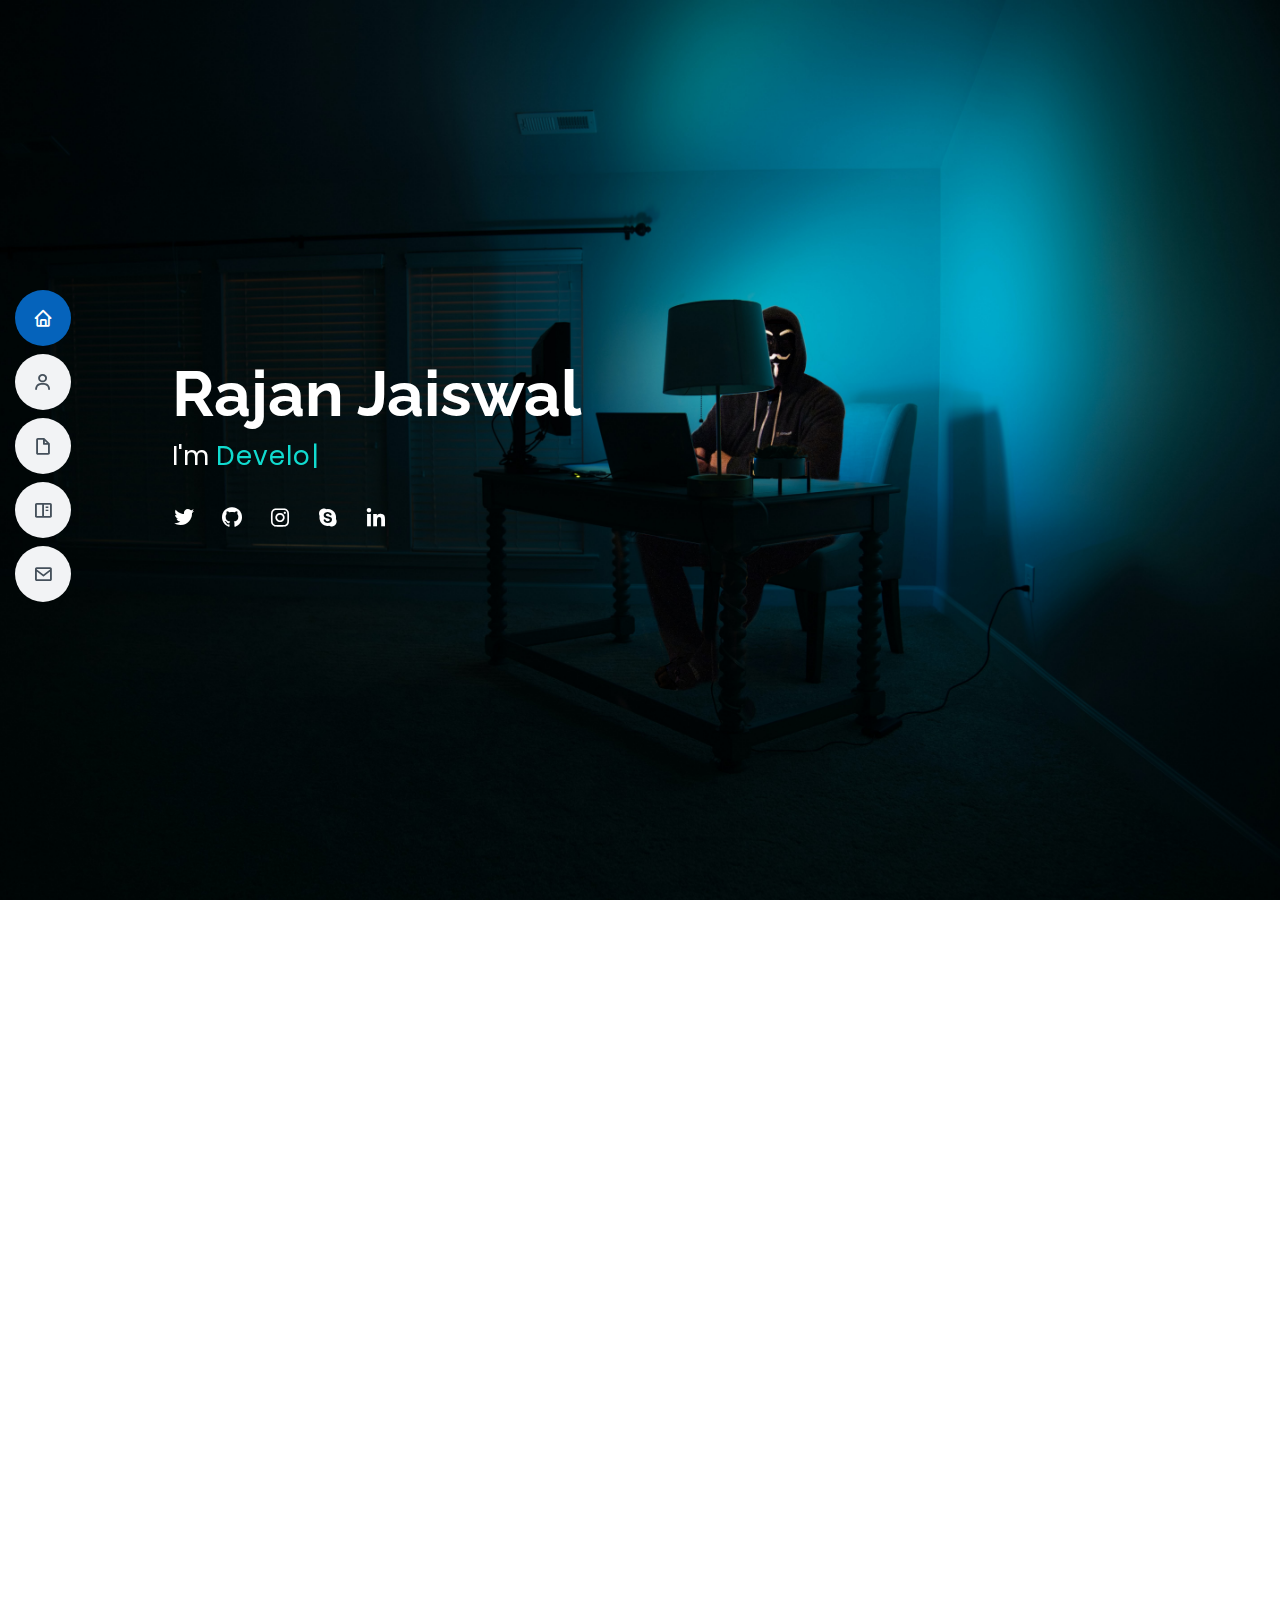
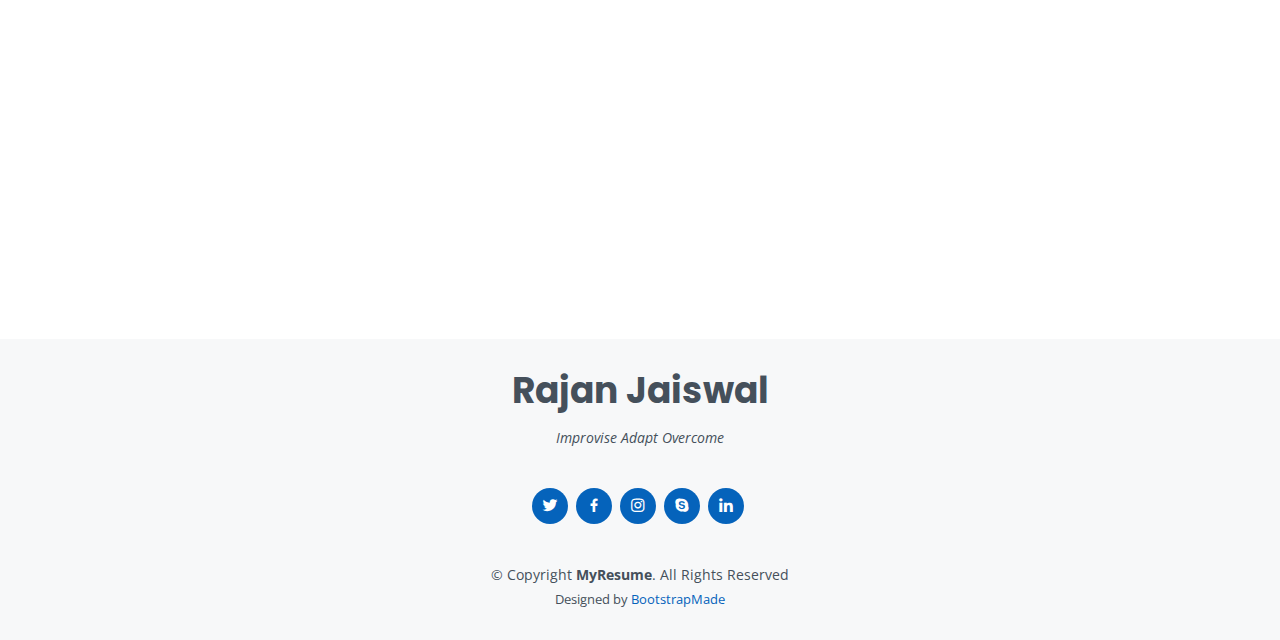
==== index.html @ 26a0a407 "first commit" ====
<!DOCTYPE html>
<html lang="en">

<head>
  <meta charset="utf-8">
  <meta content="width=device-width, initial-scale=1.0" name="viewport">

  <title>Rajan Jaiswal</title>
  <meta content="personal cv" name="description">
  <meta content="resume" name="keywords">

  <!-- Favicons -->
  <link href="assets/img/favicon.png" rel="icon">
  <link href="assets/img/apple-touch-icon.png" rel="apple-touch-icon">

  <!-- Google Fonts -->
  <link
    href="https://fonts.googleapis.com/css?family=Open+Sans:300,300i,400,400i,600,600i,700,700i|Raleway:300,300i,400,400i,500,500i,600,600i,700,700i|Poppins:300,300i,400,400i,500,500i,600,600i,700,700i"
    rel="stylesheet">

  <!-- Vendor CSS Files -->
  <link href="assets/vendor/aos/aos.css" rel="stylesheet">
  <link href="assets/vendor/bootstrap/css/bootstrap.min.css" rel="stylesheet">
  <link href="assets/vendor/bootstrap-icons/bootstrap-icons.css" rel="stylesheet">
  <link href="assets/vendor/boxicons/css/boxicons.min.css" rel="stylesheet">
  <link href="assets/vendor/glightbox/css/glightbox.min.css" rel="stylesheet">
  <link href="assets/vendor/swiper/swiper-bundle.min.css" rel="stylesheet">

  <!-- Template Main CSS File -->
  <link href="assets/css/style.css" rel="stylesheet">

  <!-- =======================================================
  * Template Name: MyResume - v4.0.0
  * Template URL: https://bootstrapmade.com/free-html-bootstrap-template-my-resume/
  * Author: BootstrapMade.com
  * License: https://bootstrapmade.com/license/
  ======================================================== -->
</head>

<body>

  <!-- ======= Mobile nav toggle button ======= -->
  <!-- <button type="button" class="mobile-nav-toggle d-xl-none"><i class="bi bi-list mobile-nav-toggle"></i></button> -->
  <i class="bi bi-list mobile-nav-toggle d-xl-none " style="color: aliceblue;"></i>
  <!-- ======= Header ======= -->
  <header id="header" class="d-flex flex-column justify-content-center">

    <nav id="navbar" class="navbar navbar-light nav-menu">
      <ul>
        <li><a href="#hero" class="nav-link scrollto active"><i class="bx bx-home"></i> <span>Home</span></a></li>
        <li><a href="#about" class="nav-link scrollto"><i class="bx bx-user"></i> <span>About</span></a></li>
        <li><a href="#resume" class="nav-link scrollto"><i class="bx bx-file-blank"></i> <span>Resume</span></a></li>
        <li><a href="#projects" class="nav-link scrollto"><i class="bx bx-book-content"></i> <span>Projects</span></a>
        </li>
        <!-- <li><a href="#services" class="nav-link scrollto"><i class="bx bx-server"></i> <span>Services</span></a></li> -->
        <li><a href="#contact" class="nav-link scrollto"><i class="bx bx-envelope"></i> <span>Contact</span></a></li>
      </ul>
    </nav><!-- .nav-menu -->

  </header><!-- End Header -->

  <!-- ======= Hero Section ======= -->
  <section id="hero" class="d-flex flex-column justify-content-center">
    <div class="container" data-aos="zoom-in" data-aos-delay="100">
      <h1>Rajan Jaiswal</h1>
      <p>I'm <span class="typed" data-typed-items="Developer, Freelancer, Content Creator, UI/UX Designer"></span></p>
      <div class="social-links">
        <a href="https://twitter.com/rjsince2000" class="twitter"><i class="bx bxl-twitter"></i></a>
        <a href="#" class="github"><i class="bx bxl-github"></i></a>
        <a href="https://www.instagram.com/likeadiamondintheskyi" class="instagram"><i class="bx bxl-instagram"></i></a>
        <a href="#" class="google-plus"><i class="bx bxl-skype"></i></a>
        <a href="https://www.linkedin.com/in/rajan-jaiswal-22a04113b/" class="linkedin"><i
            class="bx bxl-linkedin"></i></a>
      </div>
    </div>
  </section><!-- End Hero -->

  <main id="main">

    <!-- ======= About Section ======= -->
    <section id="about" class="about">
      <div class="container" data-aos="fade-up">

        <div class="section-title">
          <h2>About</h2>
          <h4 class="py-4">
            <p>A passionate individual who always thrive to work on end to end products which develop sustainable and
              scalable social and technical systems to create impact.</p>
          </h4>
        </div>

        <div class="row">
          <div class="col-lg-4">
            <img src="assets/img/profile.png" class="img-fluid" alt="">
          </div>
          <div class="col-lg-8 pt-4 pt-lg-0 content">
            <h3>Application Developer &amp; Content Creator</h3>
            <p class="font-italic">
              "Programming isn't about what you know; it's about what you can figure out.” - Chris Pine
            </p>
            <div class="row">
              <div class="col-lg-6">
                <ul>
                  <li><i class="bi bi-chevron-right"></i> <strong>Birthday:</strong> <span>21 Nov 2000</span></li>
                  <li><i class="bi bi-chevron-right"></i> <strong>Website:</strong> <span>www.example.com</span></li>
                  <li><i class="bi bi-chevron-right"></i> <strong>Phone:</strong> <span>+91 9565343771</span></li>
                  <li><i class="bi bi-chevron-right"></i> <strong>City:</strong> <span>Karnataka, India</span></li>
                </ul>
              </div>
              <div class="col-lg-6">
                <ul>
                  <li><i class="bi bi-chevron-right"></i> <strong>Age:</strong> <span>20</span></li>
                  <li><i class="bi bi-chevron-right"></i> <strong>Degree:</strong> <span>Bachelor of Technology
                      (pursuing)</span></li>
                  <li><i class="bi bi-chevron-right"></i> <strong>PhEmailone:</strong>
                    <span>rajanjaiswal.191ee235@nitk.edu.in</span></li>
                  <li><i class="bi bi-chevron-right"></i> <strong>Freelance:</strong> <span>Available</span></li>
                </ul>
              </div>
            </div>
            <p>
              Self-taught and enthusiastic Developer eager to contribute to team success through hard work, attention to
              detail and excellent organisational skills. Clear understanding of architecture and codebase and training
              in development. Motivated to learn, grow and excel in Software Development.
            </p>
          </div>
        </div>

      </div>
    </section><!-- End About Section -->

    <!-- ======= Facts Section ======= -->
    <!-- <section id="facts" class="facts">
      <div class="container" data-aos="fade-up">

        <div class="section-title">
          <h2>What I Do?</h2> -->
    <!-- <p>Magnam dolores commodi suscipit. Necessitatibus eius consequatur ex aliquid fuga eum quidem. Sit sint consectetur velit. Quisquam quos quisquam cupiditate. Et nemo qui impedit suscipit alias ea. Quia fugiat sit in iste officiis commodi quidem hic quas.</p> -->
    <!-- </div>

        <div class="row">

          <div class="col-lg-3 col-md-6">
            <div class="count-box">
              <i class="bi bi-emoji-smile"></i>
              <span data-purecounter-start="0" data-purecounter-end="232" data-purecounter-duration="1" class="purecounter"></span>
              <p>Happy Clients</p>
            </div>
          </div>

          <div class="col-lg-3 col-md-6 mt-5 mt-md-0">
            <div class="count-box">
              <i class="bi bi-journal-richtext"></i>
              <span data-purecounter-start="0" data-purecounter-end="521" data-purecounter-duration="1" class="purecounter"></span>
              <p>Projects</p>
            </div>
          </div>

          <div class="col-lg-3 col-md-6 mt-5 mt-lg-0">
            <div class="count-box">
              <i class="bi bi-headset"></i>
              <span data-purecounter-start="0" data-purecounter-end="1463" data-purecounter-duration="1" class="purecounter"></span>
              <p>Hours Of Support</p>
            </div>
          </div>

          <div class="col-lg-3 col-md-6 mt-5 mt-lg-0">
            <div class="count-box">
              <i class="bi bi-award"></i>
              <span data-purecounter-start="0" data-purecounter-end="25" data-purecounter-duration="1" class="purecounter"></span>
              <p>Awards</p>
            </div>
          </div>

        </div>

      </div>
    </section>End Facts Section -->

    <!-- ======= Skills Section ======= -->
    <section id="skills" class="skills section-bg">
      <div class="container" data-aos="fade-up">

        <div class="section-title">
          <h2>Skills</h2>
          <!-- <p>Magnam dolores commodi suscipit. Necessitatibus eius consequatur ex aliquid fuga eum quidem. Sit sint consectetur velit. Quisquam quos quisquam cupiditate. Et nemo qui impedit suscipit alias ea. Quia fugiat sit in iste officiis commodi quidem hic quas.</p> -->
        </div>

        <div class="row skills-content">

          <div class="col-lg-6">

            <div class="progress">
              <span class="skill">Flutter and Dart <i class="val">80%</i></span>
              <div class="progress-bar-wrap">
                <div class="progress-bar" role="progressbar" aria-valuenow="80" aria-valuemin="0" aria-valuemax="100">
                </div>
              </div>
            </div>

            <div class="progress">
              <span class="skill">Android Application Development <i class="val">70%</i></span>
              <div class="progress-bar-wrap">
                <div class="progress-bar" role="progressbar" aria-valuenow="70" aria-valuemin="0" aria-valuemax="100">
                </div>
              </div>
            </div>

            <div class="progress">
              <span class="skill">Web Development <i class="val">60%</i></span>
              <div class="progress-bar-wrap">
                <div class="progress-bar" role="progressbar" aria-valuenow="60" aria-valuemin="0" aria-valuemax="100">
                </div>
              </div>
            </div>

            <div class="progress">
              <span class="skill">Team Building <i class="val">90%</i></span>
              <div class="progress-bar-wrap">
                <div class="progress-bar" role="progressbar" aria-valuenow="90" aria-valuemin="0" aria-valuemax="100">
                </div>
              </div>
            </div>

          </div>

          <div class="col-lg-6">

            <div class="progress">
              <span class="skill">RESTful API development <i class="val">80%</i></span>
              <div class="progress-bar-wrap">
                <div class="progress-bar" role="progressbar" aria-valuenow="80" aria-valuemin="0" aria-valuemax="100">
                </div>
              </div>
            </div>

            <div class="progress">
              <span class="skill">Backend design <i class="val">60%</i></span>
              <div class="progress-bar-wrap">
                <div class="progress-bar" role="progressbar" aria-valuenow="60" aria-valuemin="0" aria-valuemax="100">
                </div>
              </div>
            </div>

            <div class="progress">
              <span class="skill">Training and mentoring <i class="val">90%</i></span>
              <div class="progress-bar-wrap">
                <div class="progress-bar" role="progressbar" aria-valuenow="90" aria-valuemin="0" aria-valuemax="100">
                </div>
              </div>
            </div>

            <div class="progress">
              <span class="skill">Photoshop and content creation<i class="val">55%</i></span>
              <div class="progress-bar-wrap">
                <div class="progress-bar" role="progressbar" aria-valuenow="55" aria-valuemin="0" aria-valuemax="100">
                </div>
              </div>
            </div>

          </div>

        </div>

      </div>
    </section><!-- End Skills Section -->

    <!-- ======= Languages Section ======= -->
    <section id="skills" class="skills section-bg">
      <div class="container" data-aos="fade-up">

        <div class="section-title">
          <h2>Languages </h2>
          <!-- <p>Magnam dolores commodi suscipit. Necessitatibus eius consequatur ex aliquid fuga eum quidem. Sit sint consectetur velit. Quisquam quos quisquam cupiditate. Et nemo qui impedit suscipit alias ea. Quia fugiat sit in iste officiis commodi quidem hic quas.</p> -->
        </div>

        <div class="row skills-content">

          <div class="col-lg-6">

            <div class="progress">
              <span class="skill">Java <i class="val">90%</i></span>
              <div class="progress-bar-wrap">
                <div class="progress-bar" role="progressbar" aria-valuenow="90" aria-valuemin="0" aria-valuemax="100">
                </div>
              </div>
            </div>

            <div class="progress">
              <span class="skill">C <i class="val">80%</i></span>
              <div class="progress-bar-wrap">
                <div class="progress-bar" role="progressbar" aria-valuenow="80" aria-valuemin="0" aria-valuemax="100">
                </div>
              </div>
            </div>

            <div class="progress">
              <span class="skill">Python <i class="val">70%</i></span>
              <div class="progress-bar-wrap">
                <div class="progress-bar" role="progressbar" aria-valuenow="70" aria-valuemin="0" aria-valuemax="100">
                </div>
              </div>
            </div>

            <div class="progress">
              <span class="skill">Dart <i class="val">90%</i></span>
              <div class="progress-bar-wrap">
                <div class="progress-bar" role="progressbar" aria-valuenow="90" aria-valuemin="0" aria-valuemax="100">
                </div>
              </div>
            </div>

          </div>

          <div class="col-lg-6">

            <div class="progress">
              <span class="skill">HTML & CSS <i class="val">80%</i></span>
              <div class="progress-bar-wrap">
                <div class="progress-bar" role="progressbar" aria-valuenow="80" aria-valuemin="0" aria-valuemax="100">
                </div>
              </div>
            </div>

            <div class="progress">
              <span class="skill">Javascript <i class="val">60%</i></span>
              <div class="progress-bar-wrap">
                <div class="progress-bar" role="progressbar" aria-valuenow="60" aria-valuemin="0" aria-valuemax="100">
                </div>
              </div>
            </div>

            <div class="progress">
              <span class="skill">C++ <i class="val">90%</i></span>
              <div class="progress-bar-wrap">
                <div class="progress-bar" role="progressbar" aria-valuenow="80" aria-valuemin="0" aria-valuemax="100">
                </div>
              </div>
            </div>

            <div class="progress">
              <span class="skill">Java (Android)<i class="val">60%</i></span>
              <div class="progress-bar-wrap">
                <div class="progress-bar" role="progressbar" aria-valuenow="60" aria-valuemin="0" aria-valuemax="100">
                </div>
              </div>
            </div>

          </div>

        </div>

      </div>
    </section><!-- End Languages Section -->

    <!-- ======= Resume Section ======= -->
    <section id="resume" class="resume">
      <div class="container" data-aos="fade-up">

        <div class="section-title">
          <h2>Resume</h2>
          <!-- <p>Magnam dolores commodi suscipit. Necessitatibus eius consequatur ex aliquid fuga eum quidem. Sit sint consectetur velit. Quisquam quos quisquam cupiditate. Et nemo qui impedit suscipit alias ea. Quia fugiat sit in iste officiis commodi quidem hic quas.</p> -->
        </div>

        <div class="row">
          <div class="col-lg-6">
            <h3 class="resume-title">Sumary</h3>
            <div class="resume-item pb-0">
              <h4>Rajan Jaiswal</h4>
              <p><em>Self-taught and enthusiastic Developer eager to contribute to team success through hard work,
                  attention to detail and excellent organisational skills. Clear understanding of architecture and
                  codebase and training in development. Motivated to learn, grow and excel in Software Development.</em>
              </p>
              <ul>
                <li>49 SP Marg, Civil Lines, Allahabad, UP</li>
                <li>+91 9565343771</li>
                <li>rajanjwlcode@gmail.com</li>
                <li>rajanjaiswal.191ee235@nitk.edu.in</li>
              </ul>
            </div>

            <h3 class="resume-title">Education</h3>
            <div class="resume-item">
              <h4>Bachelor of Technology / Electrical and Electronics Engineering</h4>
              <h5>2019 - 2023</h5>
              <p><em>National Institute Of Technology Karnataka, Surathkal Karnataka</em></p>
              <p>Major branch</p>
            </div>
            <div class="resume-item">
              <h4>Bachelor of Technology / Information Technology</h4>
              <h5>2020 - 2023</h5>
              <p><em>National Institute Of Technology Karnataka, Surathkal Karnataka</em></p>
              <p>Minor branch</p>
            </div>
          </div>
          <div class="col-lg-6">
            <h3 class="resume-title">Work Experience</h3>
            <div class="resume-item">
              <h4>Flutter Developer</h4>
              <h5>2020 - Present</h5>
              <p><em>Ari Mobility Services, Remote </em></p>
              <ul>
                <li>Improved frontend through consistent hard work and dedication to the mobile app.</li>
                <li>Quickly learned new skills and applied them to daily tasks, improving efficiency and productivity.
                </li>
                <li>Carried out day-day-day duties accurately and efficiently.</li>
              </ul>
            </div>
            <div class="resume-item">
              <h4>Freelance Developer</h4>
              <h5>2020 - Present</h5>
              <p><em>Remote</em></p>
              <ul>
                <li>Introduced agile methodologies and effective development best practices to division to enhance
                  product development.</li>
                <li>Gathered user feedback and made recommendations.</li>
                <li>Designed, developed and implemented software applications for mobile app based on analysed
                  requirements and understanding of industry technical standards.</li>
              </ul>
            </div>
          </div>
        </div>

      </div>
    </section><!-- End Resume Section -->

    <!-- ======= Projects Section ======= -->
    <section id="projects" class="portfolio section-bg">
      <div class="container" data-aos="fade-up">

        <div class="section-title">
          <h2>Projects</h2>
          <p>My projects makes use of vast variety of latest technology tools. My best experience is to create
            Blockchain projects and deploy them to web applications using Ethereum Network</p>
        </div>

        <div class="row">
          <div class="col-lg-12 d-flex justify-content-center" data-aos="fade-up" data-aos-delay="100">
            <ul id="portfolio-flters">
              <li data-filter="*" class="filter-active">All</li>
              <li data-filter=".filter-app">App</li>
              <li data-filter=".filter-web">Web</li>
              <li data-filter=".filter-blockchain">Blockchain</li>
            </ul>
          </div>
        </div>

        <div class="row portfolio-container" data-aos="fade-up" data-aos-delay="200">

          <div class="col-lg-4 col-md-6 portfolio-item filter-app">
            <div class="portfolio-wrap">
              <img
                src="https://user-images.githubusercontent.com/68644104/88431178-71f9fe00-ce17-11ea-9006-92c8765a3aa4.jpg"
                class="img-fluid" alt="">
              <div class="portfolio-info">
                <h4>CloudFeed</h4>
                <p>A simple cross platform real-time chat application using Flutter and Firebase. A messaging(text and
                  images) application with multiple groups and contacts.</p>
                <div class="portfolio-links">
                  <a href="https://github.com/rj-since-2000/CloudFeed" class="portfolio-details-lightbox"
                    data-glightbox="type: external" title="Portfolio Details"><i class="bx bx-link"></i></a>
                </div>
              </div>
            </div>
          </div>

          <div class="col-lg-4 col-md-6 portfolio-item filter-web">
            <div class="portfolio-wrap">
              <img
                src="https://user-images.githubusercontent.com/68644104/95351554-f7516280-08de-11eb-82cf-1d3e7adc7b8e.png"
                class="img-fluid" alt="">
              <div class="portfolio-info">
                <h4>wec-B</h4>
                <p>A Chat bot for the Web Enthusiast's Club NITK using Dialogflow integration with Flutter framework and
                  firebase hosting.</p>
                <div class="portfolio-links">

                  <a href="https://github.com/rj-since-2000/wec-B" class="portfolio-details-lightbox"
                    data-glightbox="type: external" title="Portfolio Details"><i class="bx bx-link"></i></a>
                </div>
              </div>
            </div>
          </div>

          <div class="col-lg-4 col-md-6 portfolio-item filter-app">
            <div class="portfolio-wrap">
              <img
                src="https://user-images.githubusercontent.com/68644104/104074759-e9d9aa80-5236-11eb-9ae5-44e023d4b777.jpg"
                class="img-fluid" alt="">
              <div class="portfolio-info">
                <h4>COVID TRACKER </h4>
                <p>App</p>
                <div class="portfolio-links">

                  <a href="https://github.com/rj-since-2000/covid-tracker" class="portfolio-details-lightbox"
                    data-glightbox="type: external" title="Portfolio Details"><i class="bx bx-link"></i></a>
                </div>
              </div>
            </div>
          </div>

          <div class="col-lg-4 col-md-6 portfolio-item filter-blockchain">
            <div class="portfolio-wrap">
              <img
                src="https://camo.githubusercontent.com/87465d7769ea3b81619e1dda4f8ef6c238b22c35970f14118d4bdf67d4c461ac/[base64]"
                class="img-fluid" alt="">
              <div class="portfolio-info">
                <h4>DVN</h4>
                <p>Decentralised voting application network using Ethereum Blockchain.</p>
                <div class="portfolio-links">

                  <a href="https://github.com/rj-since-2000/DSCWOW-DVN" class="portfolio-details-lightbox"
                    data-glightbox="type: external" title="Portfolio Details"><i class="bx bx-link"></i></a>
                </div>
              </div>
            </div>
          </div>

          <div class="col-lg-4 col-md-6 portfolio-item filter-app">
            <div class="portfolio-wrap">
              <img
                src="https://user-images.githubusercontent.com/68644104/88424578-656fa880-ce0b-11ea-96b8-c8debeba3ab1.jpg"
                class="img-fluid" alt="">
              <div class="portfolio-info">
                <h4>MyShop</h4>
                <p>Ecommerce App</p>
                <div class="portfolio-links">

                  <a href="https://github.com/rj-since-2000/MyShop" class="portfolio-details-lightbox"
                    data-glightbox="type: external" title="Portfolio Details"><i class="bx bx-link"></i></a>
                </div>
              </div>
            </div>
          </div>

          <div class="col-lg-4 col-md-6 portfolio-item filter-app">
            <div class="portfolio-wrap">
              <img
                src="https://user-images.githubusercontent.com/68644104/88480610-7d167080-cf74-11ea-9112-f8d5fe382cd6.jpg"
                class="img-fluid" alt="">
              <div class="portfolio-info">
                <h4>NewsApp</h4>
                <p>A simple news app using Flutter and rest API</p>
                <div class="portfolio-links">

                  <a href="https://github.com/rj-since-2000/NewsApp" class="portfolio-details-lightbox"
                    data-glightbox="type: external" title="Portfolio Details"><i class="bx bx-link"></i></a>
                </div>
              </div>
            </div>
          </div>

          <div class="col-lg-4 col-md-6 portfolio-item filter-app">
            <div class="portfolio-wrap">
              <img
                src="https://user-images.githubusercontent.com/68644104/107719495-5ba58800-6cfe-11eb-97c4-f520acfe81c7.png"
                class="img-fluid" alt="">
              <div class="portfolio-info">
                <h4>Places-App</h4>
                <p>A flutter application for saving location snapshots using geolocation APIs</p>
                <div class="portfolio-links">

                  <a href="https://github.com/rj-since-2000/Places-App" class="portfolio-details-lightbox"
                    data-glightbox="type: external" title="Portfolio Details"><i class="bx bx-link"></i></a>
                </div>
              </div>
            </div>
          </div>

        </div>

      </div>
    </section><!-- End Projects Section -->

    <!-- ======= Organisations Section ======= -->
    <section id="services" class="services">
      <div class="container" data-aos="fade-up">

        <div class="section-title">
          <h2>Organisations and Open Source</h2>
          <p>Open Source enthusiast</p>
        </div>

        <div class="row justify-content-center">

          <div class="col-lg-4 col-md-6 d-flex align-items-stretch py-2" data-aos="zoom-in" data-aos-delay="100"
            style="max-width: 300px;">
            <div class="icon-box iconbox-blue">
              <img src="https://avatars.githubusercontent.com/u/10452621?s=400&v=4" alt="Girl in a jacket" width="100"
                height="100">
              <h4><a href="https://webclub.nitk.ac.in/">WebClub NITK</a></h4>
              <p>Developer at Development Group (DSC)</p>
            </div>
          </div>

          <div class="col-lg-4 col-md-6 d-flex align-items-stretch py-2" data-aos="zoom-in" data-aos-delay="100"
            style="max-width: 300px;">
            <div class="icon-box iconbox-blue">
              <img src="https://www.aricampus.co/img/arilogo.4fa1a7aa.svg" alt="Girl in a jacket" width="100"
                height="100">
              <h4><a href="https://www.linkedin.com/company/aricampus/">Ari Campus</a></h4>
              <p>Ecomm Mobile App Developer and Designer</p>
            </div>
          </div>

          <div class="col-lg-4 col-md-6 d-flex align-items-stretch py-2" data-aos="zoom-in" data-aos-delay="100"
            style="max-width: 300px;">
            <div class="icon-box iconbox-blue">
              <img
                src="https://circuitverse.org/assets/CircuitVerse-594a52dae58e972c345306a3177e96ebb62ff935302b6364a83ebd8a017ab16d.svg"
                alt="Girl in a jacket" width="150" height="100">
              <h4><a href="https://webclub.nitk.ac.in/">CircuitVerse</a></h4>
              <p>Open Source mobile app developer and contributor</p>
            </div>
          </div>
    </section>

    <!-- <div class="col-lg-4 col-md-6 d-flex align-items-stretch mt-4 mt-md-0" data-aos="zoom-in"
            data-aos-delay="200">
            <div class="icon-box iconbox-orange ">
              <div class="icon">
                <svg width="100" height="100" viewBox="0 0 600 600" xmlns="http://www.w3.org/2000/svg">
                  <path stroke="none" stroke-width="0" fill="#f5f5f5"
                    d="M300,582.0697525312426C382.5290701553225,586.8405444964366,449.9789794690241,525.3245884688669,502.5850820975895,461.55621195738473C556.606425686781,396.0723002908107,615.8543463187945,314.28637112970534,586.6730223649479,234.56875336149918C558.9533121215079,158.8439757836574,454.9685369536778,164.00468322053177,381.49747125262974,130.76875717737553C312.15926192815925,99.40240125094834,248.97055460311594,18.661163978235184,179.8680185752513,50.54337015887873C110.5421016452524,82.52863877960104,119.82277516462835,180.83849132639028,109.12597500060166,256.43424936330496C100.08760227029461,320.3096726198365,92.17705696193138,384.0621239912766,124.79988738764834,439.7174275375508C164.83382741302287,508.01625554203684,220.96474134820875,577.5009287672846,300,582.0697525312426">
                  </path>
                </svg>
                <i class="bx bx-file"></i>
              </div>
              <h4><a href="">Sed Perspiciatis</a></h4>
              <p>Duis aute irure dolor in reprehenderit in voluptate velit esse cillum dolore</p>
            </div>
          </div>

          <div class="col-lg-4 col-md-6 d-flex align-items-stretch mt-4 mt-lg-0" data-aos="zoom-in"
            data-aos-delay="300">
            <div class="icon-box iconbox-pink">
              <div class="icon">
                <svg width="100" height="100" viewBox="0 0 600 600" xmlns="http://www.w3.org/2000/svg">
                  <path stroke="none" stroke-width="0" fill="#f5f5f5"
                    d="M300,541.5067337569781C382.14930387511276,545.0595476570109,479.8736841581634,548.3450877840088,526.4010558755058,480.5488172755941C571.5218469581645,414.80211281144784,517.5187510058486,332.0715597781072,496.52539010469104,255.14436215662573C477.37192572678356,184.95920475031193,473.57363656557914,105.61284051026155,413.0603344069578,65.22779650032875C343.27470386102294,18.654635553484475,251.2091493199835,5.337323636656869,175.0934190732945,40.62881213300186C97.87086631185822,76.43348514350839,51.98124368387456,156.15599469081315,36.44837278890362,239.84606092416172C21.716077023791087,319.22268207091537,43.775223500013084,401.1760424656574,96.891909868211,461.97329694683043C147.22146801428983,519.5804099606455,223.5754009179313,538.201503339737,300,541.5067337569781">
                  </path>
                </svg>
                <i class="bx bx-tachometer"></i>
              </div>
              <h4><a href="">Magni Dolores</a></h4>
              <p>Excepteur sint occaecat cupidatat non proident, sunt in culpa qui officia</p>
            </div>
          </div>

          <div class="col-lg-4 col-md-6 d-flex align-items-stretch mt-4" data-aos="zoom-in" data-aos-delay="100">
            <div class="icon-box iconbox-yellow">
              <div class="icon">
                <svg width="100" height="100" viewBox="0 0 600 600" xmlns="http://www.w3.org/2000/svg">
                  <path stroke="none" stroke-width="0" fill="#f5f5f5"
                    d="M300,503.46388370962813C374.79870501325706,506.71871716319447,464.8034551963731,527.1746412648533,510.4981551193396,467.86667711651364C555.9287308511215,408.9015244558933,512.6030010748507,327.5744911775523,490.211057578863,256.5855673507754C471.097692560561,195.9906835881958,447.69079081568157,138.11976852964426,395.19560036434837,102.3242989838813C329.3053358748298,57.3949838291264,248.02791733380457,8.279543830951368,175.87071277845988,42.242879143198664C103.41431057327972,76.34704239035025,93.79494320519305,170.9812938413882,81.28167332365135,250.07896920659033C70.17666984294237,320.27484674793965,64.84698225790005,396.69656628748305,111.28512138212992,450.4950937839243C156.20124167950087,502.5303643271138,231.32542653798444,500.4755392045468,300,503.46388370962813">
                  </path>
                </svg>
                <i class="bx bx-layer"></i>
              </div>
              <h4><a href="">Nemo Enim</a></h4>
              <p>At vero eos et accusamus et iusto odio dignissimos ducimus qui blanditiis</p>
            </div>
          </div>

          <div class="col-lg-4 col-md-6 d-flex align-items-stretch mt-4" data-aos="zoom-in" data-aos-delay="200">
            <div class="icon-box iconbox-red">
              <div class="icon">
                <svg width="100" height="100" viewBox="0 0 600 600" xmlns="http://www.w3.org/2000/svg">
                  <path stroke="none" stroke-width="0" fill="#f5f5f5"
                    d="M300,532.3542879108572C369.38199826031484,532.3153073249985,429.10787420159085,491.63046689027357,474.5244479745417,439.17860296908856C522.8885846962883,383.3225815378663,569.1668002868075,314.3205725914397,550.7432151929288,242.7694973846089C532.6665558377875,172.5657663291529,456.2379748765914,142.6223662098291,390.3689995646985,112.34683881706744C326.66090330228417,83.06452184765237,258.84405631176094,53.51806209861945,193.32584062364296,78.48882559362697C121.61183558270385,105.82097193414197,62.805066853699245,167.19869350419734,48.57481801355237,242.6138429142374C34.843463184063346,315.3850353017275,76.69343916112496,383.4422959591041,125.22947124332185,439.3748458443577C170.7312796277747,491.8107796887764,230.57421082200815,532.3932930995766,300,532.3542879108572">
                  </path>
                </svg>
                <i class="bx bx-slideshow"></i>
              </div>
              <h4><a href="">Dele Cardo</a></h4>
              <p>Quis consequatur saepe eligendi voluptatem consequatur dolor consequuntur</p>
            </div>
          </div>

          <div class="col-lg-4 col-md-6 d-flex align-items-stretch mt-4" data-aos="zoom-in" data-aos-delay="300">
            <div class="icon-box iconbox-teal">
              <div class="icon">
                <svg width="100" height="100" viewBox="0 0 600 600" xmlns="http://www.w3.org/2000/svg">
                  <path stroke="none" stroke-width="0" fill="#f5f5f5"
                    d="M300,566.797414625762C385.7384707136149,576.1784315230908,478.7894351017131,552.8928747891023,531.9192734346935,484.94944893311C584.6109503024035,417.5663521118492,582.489472248146,322.67544863468447,553.9536738515405,242.03673114598146C529.1557734026468,171.96086150256528,465.24506316201064,127.66468636344209,395.9583748389544,100.7403814666027C334.2173773831606,76.7482773500951,269.4350130405921,84.62216499799875,207.1952322260088,107.2889140133804C132.92018162631612,134.33871894543012,41.79353780512637,160.00259165414826,22.644507872594943,236.69541883565114C3.319112789854554,314.0945973066697,72.72355303640163,379.243833228382,124.04198916343866,440.3218312028393C172.9286146004772,498.5055451809895,224.45579914871206,558.5317968840102,300,566.797414625762">
                  </path>
                </svg>
                <i class="bx bx-arch"></i>
              </div>
              <h4><a href="">Divera Don</a></h4>
              <p>Modi nostrum vel laborum. Porro fugit error sit minus sapiente sit aspernatur</p>
            </div>
          </div>

        </div>

      </div>
    </section>End Services Section -->

    <!-- ======= Testimonials Section ======= -->
    <!-- <section id="testimonials" class="testimonials section-bg">
      <div class="container" data-aos="fade-up">

        <div class="section-title">
          <h2>Testimonials</h2>
        </div>

        <div class="testimonials-slider swiper-container" data-aos="fade-up" data-aos-delay="100">
          <div class="swiper-wrapper">

            <div class="swiper-slide">
              <div class="testimonial-item">
                <img src="assets/img/testimonials/testimonials-1.jpg" class="testimonial-img" alt="">
                <h3>Saul Goodman</h3>
                <h4>Ceo &amp; Founder</h4>
                <p>
                  <i class="bx bxs-quote-alt-left quote-icon-left"></i>
                  Proin iaculis purus consequat sem cure digni ssim donec porttitora entum suscipit rhoncus. Accusantium quam, ultricies eget id, aliquam eget nibh et. Maecen aliquam, risus at semper.
                  <i class="bx bxs-quote-alt-right quote-icon-right"></i>
                </p>
              </div>
            </div>End testimonial item -->

    <!-- <div class="swiper-slide">
              <div class="testimonial-item">
                <img src="assets/img/testimonials/testimonials-2.jpg" class="testimonial-img" alt="">
                <h3>Sara Wilsson</h3>
                <h4>Designer</h4>
                <p>
                  <i class="bx bxs-quote-alt-left quote-icon-left"></i>
                  Export tempor illum tamen malis malis eram quae irure esse labore quem cillum quid cillum eram malis quorum velit fore eram velit sunt aliqua noster fugiat irure amet legam anim culpa.
                  <i class="bx bxs-quote-alt-right quote-icon-right"></i>
                </p>
              </div>
            </div>End testimonial item -->

    <!-- <div class="swiper-slide">
              <div class="testimonial-item">
                <img src="assets/img/testimonials/testimonials-3.jpg" class="testimonial-img" alt="">
                <h3>Jena Karlis</h3>
                <h4>Store Owner</h4>
                <p>
                  <i class="bx bxs-quote-alt-left quote-icon-left"></i>
                  Enim nisi quem export duis labore cillum quae magna enim sint quorum nulla quem veniam duis minim tempor labore quem eram duis noster aute amet eram fore quis sint minim.
                  <i class="bx bxs-quote-alt-right quote-icon-right"></i>
                </p>
              </div>
            </div>End testimonial item -->

    <!-- <div class="swiper-slide">
              <div class="testimonial-item">
                <img src="assets/img/testimonials/testimonials-4.jpg" class="testimonial-img" alt="">
                <h3>Matt Brandon</h3>
                <h4>Freelancer</h4>
                <p>
                  <i class="bx bxs-quote-alt-left quote-icon-left"></i>
                  Fugiat enim eram quae cillum dolore dolor amet nulla culpa multos export minim fugiat minim velit minim dolor enim duis veniam ipsum anim magna sunt elit fore quem dolore labore illum veniam.
                  <i class="bx bxs-quote-alt-right quote-icon-right"></i>
                </p>
              </div>
            </div>End testimonial item -->

    <!-- <div class="swiper-slide">
              <div class="testimonial-item">
                <img src="assets/img/testimonials/testimonials-5.jpg" class="testimonial-img" alt="">
                <h3>John Larson</h3>
                <h4>Entrepreneur</h4>
                <p>
                  <i class="bx bxs-quote-alt-left quote-icon-left"></i>
                  Quis quorum aliqua sint quem legam fore sunt eram irure aliqua veniam tempor noster veniam enim culpa labore duis sunt culpa nulla illum cillum fugiat legam esse veniam culpa fore nisi cillum quid.
                  <i class="bx bxs-quote-alt-right quote-icon-right"></i>
                </p>
              </div>
            </div>End testimonial item -->

    <!-- </div>
          <div class="swiper-pagination"></div>
        </div>

      </div>
    </section>End Testimonials Section -->

    <!-- ======= Contact Section ======= -->
    <section id="contact" class="contact">
      <div class="container" data-aos="fade-up">

        <div class="section-title">
          <h2>Contact</h2>
        </div>

        <div class="row mt-1">

          <div class="col-lg-4">
            <div class="info">
              <div class="address">
                <i class="bi bi-geo-alt"></i>
                <h4>Location:</h4>
                <p>National Institute of Technology Karnataka, Surathkal, India 575025</p>
              </div>

              <div class="email">
                <i class="bi bi-envelope"></i>
                <h4>Email:</h4>
                <p>rajanjwlcode@gmail.com</p>
              </div>

              <div class="phone">
                <i class="bi bi-phone"></i>
                <h4>Call:</h4>
                <p>+91 9565343771</p>
              </div>

            </div>

          </div>

          <div class="col-lg-8 mt-5 mt-lg-0">

            <form action="forms/contact.php" method="post" role="form" class="php-email-form">
              <div class="row">
                <div class="col-md-6 form-group">
                  <input type="text" name="name" class="form-control" id="name" placeholder="Your Name" required>
                </div>
                <div class="col-md-6 form-group mt-3 mt-md-0">
                  <input type="email" class="form-control" name="email" id="email" placeholder="Your Email" required>
                </div>
              </div>
              <div class="form-group mt-3">
                <input type="text" class="form-control" name="subject" id="subject" placeholder="Subject" required>
              </div>
              <div class="form-group mt-3">
                <textarea class="form-control" name="message" rows="5" placeholder="Message" required></textarea>
              </div>
              <div class="my-3">
                <div class="loading">Loading</div>
                <div class="error-message"></div>
                <div class="sent-message">Your message has been sent. Thank you!</div>
              </div>
              <div class="text-center"><button type="submit">Send Message</button></div>
            </form>

          </div>

        </div>

      </div>
    </section><!-- End Contact Section -->

  </main><!-- End #main -->

  <!-- ======= Footer ======= -->
  <footer id="footer">
    <div class="container">
      <h3>Rajan Jaiswal</h3>
      <p>Improvise Adapt Overcome</p>
      <div class="social-links">
        <a href="#" class="twitter"><i class="bx bxl-twitter"></i></a>
        <a href="#" class="facebook"><i class="bx bxl-facebook"></i></a>
        <a href="#" class="instagram"><i class="bx bxl-instagram"></i></a>
        <a href="#" class="google-plus"><i class="bx bxl-skype"></i></a>
        <a href="#" class="linkedin"><i class="bx bxl-linkedin"></i></a>
      </div>
      <div class="copyright">
        &copy; Copyright <strong><span>MyResume</span></strong>. All Rights Reserved
      </div>
      <div class="credits">
        <!-- All the links in the footer should remain intact. -->
        <!-- You can delete the links only if you purchased the pro version. -->
        <!-- Licensing information: [license-url] -->
        <!-- Purchase the pro version with working PHP/AJAX contact form: https://bootstrapmade.com/free-html-bootstrap-template-my-resume/ -->
        Designed by <a href="https://bootstrapmade.com/">BootstrapMade</a>
      </div>
    </div>
  </footer><!-- End Footer -->

  <div id="preloader"></div>
  <a href="#" class="back-to-top d-flex align-items-center justify-content-center"><i
      class="bi bi-arrow-up-short"></i></a>

  <!-- Vendor JS Files -->
  <script src="assets/vendor/aos/aos.js"></script>
  <script src="assets/vendor/bootstrap/js/bootstrap.bundle.min.js"></script>
  <script src="assets/vendor/glightbox/js/glightbox.min.js"></script>
  <script src="assets/vendor/isotope-layout/isotope.pkgd.min.js"></script>
  <script src="assets/vendor/php-email-form/validate.js"></script>
  <script src="assets/vendor/purecounter/purecounter.js"></script>
  <script src="assets/vendor/swiper/swiper-bundle.min.js"></script>
  <script src="assets/vendor/typed.js/typed.min.js"></script>
  <script src="assets/vendor/waypoints/noframework.waypoints.js"></script>

  <!-- Template Main JS File -->
  <script src="assets/js/main.js"></script>

</body>

</html>
---- assets/css/style.css ----
/**
* Template Name: MyResume - v4.0.0
* Template URL: https://bootstrapmade.com/free-html-bootstrap-template-my-resume/
* Author: BootstrapMade.com
* License: https://bootstrapmade.com/license/
*/

/*--------------------------------------------------------------
# General
--------------------------------------------------------------*/
body {
  font-family: "Open Sans", sans-serif;
  color: #272829;
}

a {
  color: #0563bb;
  text-decoration: none;
}

a:hover {
  color: #067ded;
  text-decoration: none;
}

h1, h2, h3, h4, h5, h6 {
  font-family: "Raleway", sans-serif;
}

/*--------------------------------------------------------------
# Back to top button
--------------------------------------------------------------*/
.back-to-top {
  position: fixed;
  visibility: hidden;
  opacity: 0;
  right: 15px;
  bottom: 15px;
  z-index: 996;
  background: #0563bb;
  width: 40px;
  height: 40px;
  border-radius: 50px;
  transition: all 0.4s;
}

.back-to-top i {
  font-size: 28px;
  color: #fff;
  line-height: 0;
}

.back-to-top:hover {
  background: #0678e3;
  color: #fff;
}

.back-to-top.active {
  visibility: visible;
  opacity: 1;
}

/*--------------------------------------------------------------
# Preloader
--------------------------------------------------------------*/
#preloader {
  position: fixed;
  top: 0;
  left: 0;
  right: 0;
  bottom: 0;
  z-index: 9999;
  overflow: hidden;
  background: #fff;
}

#preloader:before {
  content: "";
  position: fixed;
  top: calc(50% - 30px);
  left: calc(50% - 30px);
  border: 6px solid #0563bb;
  border-top-color: #fff;
  border-bottom-color: #fff;
  border-radius: 50%;
  width: 60px;
  height: 60px;
  -webkit-animation: animate-preloader 1s linear infinite;
  animation: animate-preloader 1s linear infinite;
}

@-webkit-keyframes animate-preloader {
  0% {
    transform: rotate(0deg);
  }
  100% {
    transform: rotate(360deg);
  }
}

@keyframes animate-preloader {
  0% {
    transform: rotate(0deg);
  }
  100% {
    transform: rotate(360deg);
  }
}

/*--------------------------------------------------------------
# Disable aos animation delay on mobile devices
--------------------------------------------------------------*/
@media screen and (max-width: 768px) {
  [data-aos-delay] {
    transition-delay: 0 !important;
  }
}

/*--------------------------------------------------------------
# Header
--------------------------------------------------------------*/
#header {
  position: fixed;
  top: 0;
  left: 0;
  bottom: 0;
  z-index: 9997;
  transition: all 0.5s;
  padding: 15px;
  overflow-y: auto;
}

@media (max-width: 992px) {
  #header {
    width: 300px;
    background: #fff;
    border-right: 1px solid #e6e9ec;
    left: -300px;
  }
}

@media (min-width: 992px) {
  #main {
    margin-left: 100px;
  }
}

/*--------------------------------------------------------------
# Navigation Menu
--------------------------------------------------------------*/
/**
* Desktop Navigation 
*/
.nav-menu {
  padding: 0;
  display: block;
}

.nav-menu * {
  margin: 0;
  padding: 0;
  list-style: none;
}

.nav-menu > ul > li {
  position: relative;
  white-space: nowrap;
}

.nav-menu a {
  display: flex;
  align-items: center;
  color: #45505b;
  padding: 10px 18px;
  margin-bottom: 8px;
  transition: 0.3s;
  font-size: 15px;
  border-radius: 50px;
  background: #f2f3f5;
  height: 56px;
  width: 100%;
  overflow: hidden;
  transition: 0.3s;
}

.nav-menu a i {
  font-size: 20px;
}

.nav-menu a span {
  padding: 0 5px 0 7px;
  color: #45505b;
}

@media (min-width: 992px) {
  .nav-menu a {
    width: 56px;
  }
  .nav-menu a span {
    display: none;
    color: #fff;
  }
}

.nav-menu a:hover, .nav-menu .active, .nav-menu li:hover > a {
  color: #fff;
  background: #0563bb;
}

.nav-menu a:hover span, .nav-menu .active span, .nav-menu li:hover > a span {
  color: #fff;
}

.nav-menu a:hover, .nav-menu li:hover > a {
  width: 100%;
  color: #fff;
}

.nav-menu a:hover span, .nav-menu li:hover > a span {
  display: block;
}

/**
* Mobile Navigation 
*/
.mobile-nav-toggle {
  position: fixed;
  right: 10px;
  top: 10px;
  z-index: 9998;
  border: 0;
  background: none;
  font-size: 28px;
  transition: all 0.4s;
  outline: none !important;
  line-height: 0;
  cursor: pointer;
  border-radius: 50px;
  padding: 5px;
}

.mobile-nav-toggle i {
  color: #45505b;
}

.mobile-nav-active {
  overflow: hidden;
}

.mobile-nav-active #header {
  left: 0;
}

.mobile-nav-active .mobile-nav-toggle {
  color: #fff;
  background-color: #0563bb;
}

/*--------------------------------------------------------------
# Hero Section
--------------------------------------------------------------*/
#hero {
  width: 100%;
  height: 100vh;
  background: url("../img/hero-bg.jpg") top right no-repeat;
  background-size: cover;
  position: relative;
}

@media (min-width: 992px) {
  #hero {
    padding-left: 160px;
  }
}

#hero:before {
  content: "";
  background: rgba(255, 255, 255, 0);
  position: absolute;
  bottom: 0;
  top: 0;
  left: 0;
  right: 0;
}

#hero h1 {
  margin: 0;
  font-size: 64px;
  font-weight: 700;
  line-height: 56px;
  color: #ffffff;
}

#hero p {
  color: #ffffff;
  margin: 15px 0 0 0;
  font-size: 26px;
  font-family: "Poppins", sans-serif;
}

#hero p span {
  color: #11dbcf;
  letter-spacing: 1px;
}

#hero .social-links {
  margin-top: 30px;
}

#hero .social-links a {
  font-size: 24px;
  display: inline-block;
  color: #ffffff;
  line-height: 1;
  margin-right: 20px;
  transition: 0.3s;
}

#hero .social-links a:hover {
  color: #0563bb;
}

@media (max-width: 992px) {
  #hero {
    text-align: center;
  }
  #hero h1 {
    font-size: 32px;
    line-height: 36px;
  }
  #hero p {
    margin-top: 10px;
    font-size: 20px;
    line-height: 24px;
  }
}

/*--------------------------------------------------------------
# Sections General
--------------------------------------------------------------*/
section {
  padding: 60px 0;
  overflow: hidden;
}

.section-title {
  text-align: center;
  padding-bottom: 30px;
}

.section-title h2 {
  font-size: 32px;
  font-weight: bold;
  text-transform: uppercase;
  margin-bottom: 20px;
  padding-bottom: 20px;
  position: relative;
  color: #45505b;
}

.section-title h2::before {
  content: '';
  position: absolute;
  display: block;
  width: 120px;
  height: 1px;
  background: #ddd;
  bottom: 1px;
  left: calc(50% - 60px);
}

.section-title h2::after {
  content: '';
  position: absolute;
  display: block;
  width: 40px;
  height: 3px;
  background: #0563bb;
  bottom: 0;
  left: calc(50% - 20px);
}

.section-title p {
  margin-bottom: 0;
}

/*--------------------------------------------------------------
# About
--------------------------------------------------------------*/
.about .content h3 {
  font-weight: 700;
  font-size: 26px;
  color: #728394;
}

.about .content ul {
  list-style: none;
  padding: 0;
}

.about .content ul li {
  margin-bottom: 20px;
  display: flex;
  align-items: center;
}

.about .content ul strong {
  margin-right: 10px;
}

.about .content ul i {
  font-size: 16px;
  margin-right: 5px;
  color: #0563bb;
  line-height: 0;
}

.about .content p:last-child {
  margin-bottom: 0;
}

/*--------------------------------------------------------------
# Facts
--------------------------------------------------------------*/
.facts .count-box {
  padding: 30px 30px 25px 30px;
  margin-top: 30px;
  width: 100%;
  position: relative;
  text-align: center;
  background: #fff;
}

.facts .count-box i {
  position: absolute;
  top: -25px;
  left: 50%;
  transform: translateX(-50%);
  font-size: 24px;
  background: #0563bb;
  color: #fff;
  border-radius: 50px;
  display: inline-flex;
  align-items: center;
  justify-content: center;
  width: 48px;
  height: 48px;
}

.facts .count-box span {
  font-size: 36px;
  display: block;
  font-weight: 600;
  color: #011426;
}

.facts .count-box p {
  padding: 0;
  margin: 0;
  font-family: "Raleway", sans-serif;
  font-size: 14px;
}

/*--------------------------------------------------------------
# Akills
--------------------------------------------------------------*/
.skills .progress {
  height: 60px;
  display: block;
  background: none;
  border-radius: 0;
}

.skills .progress .skill {
  padding: 10px 0;
  margin: 0;
  text-transform: uppercase;
  display: block;
  font-weight: 600;
  font-family: "Poppins", sans-serif;
  color: #45505b;
}

.skills .progress .skill .val {
  float: right;
  font-style: normal;
}

.skills .progress-bar-wrap {
  background: #f2f3f5;
}

.skills .progress-bar {
  width: 1px;
  height: 10px;
  transition: .9s;
  background-color: #0563bb;
}

/*--------------------------------------------------------------
# Resume
--------------------------------------------------------------*/
.resume .resume-title {
  font-size: 26px;
  font-weight: 700;
  margin-top: 20px;
  margin-bottom: 20px;
  color: #45505b;
}

.resume .resume-item {
  padding: 0 0 20px 20px;
  margin-top: -2px;
  border-left: 2px solid #0563bb;
  position: relative;
}

.resume .resume-item h4 {
  line-height: 18px;
  font-size: 18px;
  font-weight: 600;
  text-transform: uppercase;
  font-family: "Poppins", sans-serif;
  color: #0563bb;
  margin-bottom: 10px;
}

.resume .resume-item h5 {
  font-size: 16px;
  background: #f7f8f9;
  padding: 5px 15px;
  display: inline-block;
  font-weight: 600;
  margin-bottom: 10px;
}

.resume .resume-item ul {
  padding-left: 20px;
}

.resume .resume-item ul li {
  padding-bottom: 10px;
}

.resume .resume-item:last-child {
  padding-bottom: 0;
}

.resume .resume-item::before {
  content: "";
  position: absolute;
  width: 16px;
  height: 16px;
  border-radius: 50px;
  left: -9px;
  top: 0;
  background: #fff;
  border: 2px solid #0563bb;
}

/*--------------------------------------------------------------
# Portfolio
--------------------------------------------------------------*/
.portfolio .portfolio-item {
  margin-bottom: 30px;
}

.portfolio #portfolio-flters {
  padding: 0;
  margin: 0 auto 25px auto;
  list-style: none;
  text-align: center;
  background: #fff;
  border-radius: 50px;
  padding: 2px 15px;
}

.portfolio #portfolio-flters li {
  cursor: pointer;
  display: inline-block;
  padding: 10px 15px;
  font-size: 14px;
  font-weight: 600;
  line-height: 1;
  text-transform: uppercase;
  color: #272829;
  margin-bottom: 5px;
  transition: all 0.3s ease-in-out;
}

.portfolio #portfolio-flters li:hover, .portfolio #portfolio-flters li.filter-active {
  color: #0563bb;
}

.portfolio #portfolio-flters li:last-child {
  margin-right: 0;
}

.portfolio .portfolio-wrap {
  transition: 0.3s;
  position: relative;
  overflow: hidden;
  z-index: 1;
  background: rgba(69, 80, 91, 0.8);
}

.portfolio .portfolio-wrap::before {
  content: "";
  background: rgba(255, 255, 255, 0.7);
  position: absolute;
  left: 30px;
  right: 30px;
  top: 30px;
  bottom: 30px;
  transition: all ease-in-out 0.3s;
  z-index: 2;
  opacity: 0;
}

.portfolio .portfolio-wrap .portfolio-info {
  opacity: 0;
  position: absolute;
  top: 0;
  left: 0;
  right: 0;
  bottom: 0;
  text-align: center;
  z-index: 3;
  transition: all ease-in-out 0.3s;
  display: flex;
  flex-direction: column;
  justify-content: center;
  align-items: center;
}

.portfolio .portfolio-wrap .portfolio-info::before {
  display: block;
  content: "";
  width: 48px;
  height: 48px;
  position: absolute;
  top: 35px;
  left: 35px;
  border-top: 3px solid #d7dce1;
  border-left: 3px solid #d7dce1;
  transition: all 0.5s ease 0s;
  z-index: 9994;
}

.portfolio .portfolio-wrap .portfolio-info::after {
  display: block;
  content: "";
  width: 48px;
  height: 48px;
  position: absolute;
  bottom: 35px;
  right: 35px;
  border-bottom: 3px solid #d7dce1;
  border-right: 3px solid #d7dce1;
  transition: all 0.5s ease 0s;
  z-index: 9994;
}

.portfolio .portfolio-wrap .portfolio-info h4 {
  font-size: 20px;
  color: #45505b;
  font-weight: 600;
}

.portfolio .portfolio-wrap .portfolio-info p {
  color: #45505b;
  font-size: 14px;
  text-transform: uppercase;
  padding: 0;
  margin: 0;
}

.portfolio .portfolio-wrap .portfolio-links {
  text-align: center;
  z-index: 4;
}

.portfolio .portfolio-wrap .portfolio-links a {
  color: #45505b;
  margin: 0 2px;
  font-size: 28px;
  display: inline-block;
  transition: 0.3s;
}

.portfolio .portfolio-wrap .portfolio-links a:hover {
  color: #148af9;
}

.portfolio .portfolio-wrap:hover::before {
  top: 0;
  left: 0;
  right: 0;
  bottom: 0;
  opacity: 1;
}

.portfolio .portfolio-wrap:hover .portfolio-info {
  opacity: 1;
}

.portfolio .portfolio-wrap:hover .portfolio-info::before {
  top: 15px;
  left: 15px;
}

.portfolio .portfolio-wrap:hover .portfolio-info::after {
  bottom: 15px;
  right: 15px;
}

/*--------------------------------------------------------------
# Portfolio Details
--------------------------------------------------------------*/
.portfolio-details {
  padding-top: 40px;
}

.portfolio-details .portfolio-details-slider img {
  width: 100%;
}

.portfolio-details .portfolio-details-slider .swiper-pagination {
  margin-top: 20px;
  position: relative;
}

.portfolio-details .portfolio-details-slider .swiper-pagination .swiper-pagination-bullet {
  width: 12px;
  height: 12px;
  background-color: #fff;
  opacity: 1;
  border: 1px solid #0563bb;
}

.portfolio-details .portfolio-details-slider .swiper-pagination .swiper-pagination-bullet-active {
  background-color: #0563bb;
}

.portfolio-details .portfolio-info {
  padding: 30px;
  box-shadow: 0px 0 30px rgba(69, 80, 91, 0.08);
}

.portfolio-details .portfolio-info h3 {
  font-size: 22px;
  font-weight: 700;
  margin-bottom: 20px;
  padding-bottom: 20px;
  border-bottom: 1px solid #eee;
}

.portfolio-details .portfolio-info ul {
  list-style: none;
  padding: 0;
  font-size: 15px;
}

.portfolio-details .portfolio-info ul li + li {
  margin-top: 10px;
}

.portfolio-details .portfolio-description {
  padding-top: 30px;
}

.portfolio-details .portfolio-description h2 {
  font-size: 26px;
  font-weight: 700;
  margin-bottom: 20px;
}

.portfolio-details .portfolio-description p {
  padding: 0;
}

/*--------------------------------------------------------------
# Services
--------------------------------------------------------------*/
.services .icon-box {
  text-align: center;
  padding: 70px 20px 80px 20px;
  transition: all ease-in-out 0.3s;
  background: #fff;
  box-shadow: 0px 5px 90px 0px rgba(110, 123, 131, 0.05);
}

.services .icon-box .icon {
  margin: 0 auto;
  width: 100px;
  height: 100px;
  display: flex;
  align-items: center;
  justify-content: center;
  transition: ease-in-out 0.3s;
  position: relative;
}

.services .icon-box .icon i {
  font-size: 36px;
  transition: 0.5s;
  position: relative;
}

.services .icon-box .icon svg {
  position: absolute;
  top: 0;
  left: 0;
}

.services .icon-box .icon svg path {
  transition: 0.5s;
  fill: #f5f5f5;
}

.services .icon-box h4 {
  font-weight: 600;
  margin: 10px 0 15px 0;
  font-size: 22px;
}

.services .icon-box h4 a {
  color: #45505b;
  transition: ease-in-out 0.3s;
}

.services .icon-box p {
  line-height: 24px;
  font-size: 14px;
  margin-bottom: 0;
}

.services .icon-box:hover {
  border-color: #fff;
  box-shadow: 0px 0 35px 0 rgba(0, 0, 0, 0.08);
}

.services .iconbox-blue i {
  color: #47aeff;
}

.services .iconbox-blue:hover .icon i {
  color: #fff;
}

.services .iconbox-blue:hover .icon path {
  fill: #47aeff;
}

.services .iconbox-orange i {
  color: #ffa76e;
}

.services .iconbox-orange:hover .icon i {
  color: #fff;
}

.services .iconbox-orange:hover .icon path {
  fill: #ffa76e;
}

.services .iconbox-pink i {
  color: #e80368;
}

.services .iconbox-pink:hover .icon i {
  color: #fff;
}

.services .iconbox-pink:hover .icon path {
  fill: #e80368;
}

.services .iconbox-yellow i {
  color: #ffbb2c;
}

.services .iconbox-yellow:hover .icon i {
  color: #fff;
}

.services .iconbox-yellow:hover .icon path {
  fill: #ffbb2c;
}

.services .iconbox-red i {
  color: #ff5828;
}

.services .iconbox-red:hover .icon i {
  color: #fff;
}

.services .iconbox-red:hover .icon path {
  fill: #ff5828;
}

.services .iconbox-teal i {
  color: #11dbcf;
}

.services .iconbox-teal:hover .icon i {
  color: #fff;
}

.services .iconbox-teal:hover .icon path {
  fill: #11dbcf;
}

/*--------------------------------------------------------------
# Testimonials
--------------------------------------------------------------*/
.testimonials .section-header {
  margin-bottom: 40px;
}

.testimonials .testimonial-item {
  text-align: center;
}

.testimonials .testimonial-item .testimonial-img {
  width: 120px;
  border-radius: 50%;
  border: 4px solid #fff;
  margin: 0 auto;
}

.testimonials .testimonial-item h3 {
  font-size: 20px;
  font-weight: bold;
  margin: 10px 0 5px 0;
  color: #111;
}

.testimonials .testimonial-item h4 {
  font-size: 14px;
  color: #999;
  margin: 0 0 15px 0;
}

.testimonials .testimonial-item .quote-icon-left, .testimonials .testimonial-item .quote-icon-right {
  color: #90c8fc;
  font-size: 26px;
}

.testimonials .testimonial-item .quote-icon-left {
  display: inline-block;
  left: -5px;
  position: relative;
}

.testimonials .testimonial-item .quote-icon-right {
  display: inline-block;
  right: -5px;
  position: relative;
  top: 10px;
}

.testimonials .testimonial-item p {
  font-style: italic;
  margin: 0 auto 15px auto;
}

.testimonials .swiper-pagination {
  margin-top: 20px;
  position: relative;
}

.testimonials .swiper-pagination .swiper-pagination-bullet {
  width: 12px;
  height: 12px;
  background-color: #fff;
  opacity: 1;
  border: 1px solid #0563bb;
}

.testimonials .swiper-pagination .swiper-pagination-bullet-active {
  background-color: #0563bb;
}

@media (min-width: 992px) {
  .testimonials .testimonial-item p {
    width: 80%;
  }
}

/*--------------------------------------------------------------
# Contact
--------------------------------------------------------------*/
.contact .info {
  width: 100%;
  background: #fff;
}

.contact .info i {
  font-size: 20px;
  color: #0563bb;
  float: left;
  width: 44px;
  height: 44px;
  background: #eef7ff;
  display: flex;
  justify-content: center;
  align-items: center;
  border-radius: 50px;
  transition: all 0.3s ease-in-out;
}

.contact .info h4 {
  padding: 0 0 0 60px;
  font-size: 22px;
  font-weight: 600;
  margin-bottom: 5px;
  color: #45505b;
}

.contact .info p {
  padding: 0 0 0 60px;
  margin-bottom: 0;
  font-size: 14px;
  color: #728394;
}

.contact .info .email, .contact .info .phone {
  margin-top: 40px;
}

.contact .info .email:hover i, .contact .info .address:hover i, .contact .info .phone:hover i {
  background: #0563bb;
  color: #fff;
}

.contact .php-email-form {
  width: 100%;
  background: #fff;
}

.contact .php-email-form .form-group {
  padding-bottom: 8px;
}

.contact .php-email-form .error-message {
  display: none;
  color: #fff;
  background: #ed3c0d;
  text-align: left;
  padding: 15px;
  font-weight: 600;
}

.contact .php-email-form .error-message br + br {
  margin-top: 25px;
}

.contact .php-email-form .sent-message {
  display: none;
  color: #fff;
  background: #18d26e;
  text-align: center;
  padding: 15px;
  font-weight: 600;
}

.contact .php-email-form .loading {
  display: none;
  background: #fff;
  text-align: center;
  padding: 15px;
}

.contact .php-email-form .loading:before {
  content: "";
  display: inline-block;
  border-radius: 50%;
  width: 24px;
  height: 24px;
  margin: 0 10px -6px 0;
  border: 3px solid #18d26e;
  border-top-color: #eee;
  -webkit-animation: animate-loading 1s linear infinite;
  animation: animate-loading 1s linear infinite;
}

.contact .php-email-form input, .contact .php-email-form textarea {
  border-radius: 4px;
  box-shadow: none;
  font-size: 14px;
}

.contact .php-email-form input {
  height: 44px;
}

.contact .php-email-form textarea {
  padding: 10px 12px;
}

.contact .php-email-form button[type="submit"] {
  background: #0563bb;
  border: 0;
  padding: 10px 35px;
  color: #fff;
  transition: 0.4s;
  border-radius: 50px;
}

.contact .php-email-form button[type="submit"]:hover {
  background: #0678e3;
}

@-webkit-keyframes animate-loading {
  0% {
    transform: rotate(0deg);
  }
  100% {
    transform: rotate(360deg);
  }
}

@keyframes animate-loading {
  0% {
    transform: rotate(0deg);
  }
  100% {
    transform: rotate(360deg);
  }
}

/*--------------------------------------------------------------
# Footer
--------------------------------------------------------------*/
#footer {
  background: #f7f8f9;
  color: #45505b;
  font-size: 14px;
  text-align: center;
  padding: 30px 0;
}

#footer h3 {
  font-size: 36px;
  font-weight: 700;
  position: relative;
  font-family: "Poppins", sans-serif;
  padding: 0;
  margin: 0 0 15px 0;
}

#footer p {
  font-size: 15;
  font-style: italic;
  padding: 0;
  margin: 0 0 40px 0;
}

#footer .social-links {
  margin: 0 0 40px 0;
}

#footer .social-links a {
  font-size: 18px;
  display: inline-block;
  background: #0563bb;
  color: #fff;
  line-height: 1;
  padding: 8px 0;
  margin-right: 4px;
  border-radius: 50%;
  text-align: center;
  width: 36px;
  height: 36px;
  transition: 0.3s;
}

#footer .social-links a:hover {
  background: #0678e3;
  color: #fff;
  text-decoration: none;
}

#footer .copyright {
  margin: 0 0 5px 0;
}

#footer .credits {
  font-size: 13px;
}
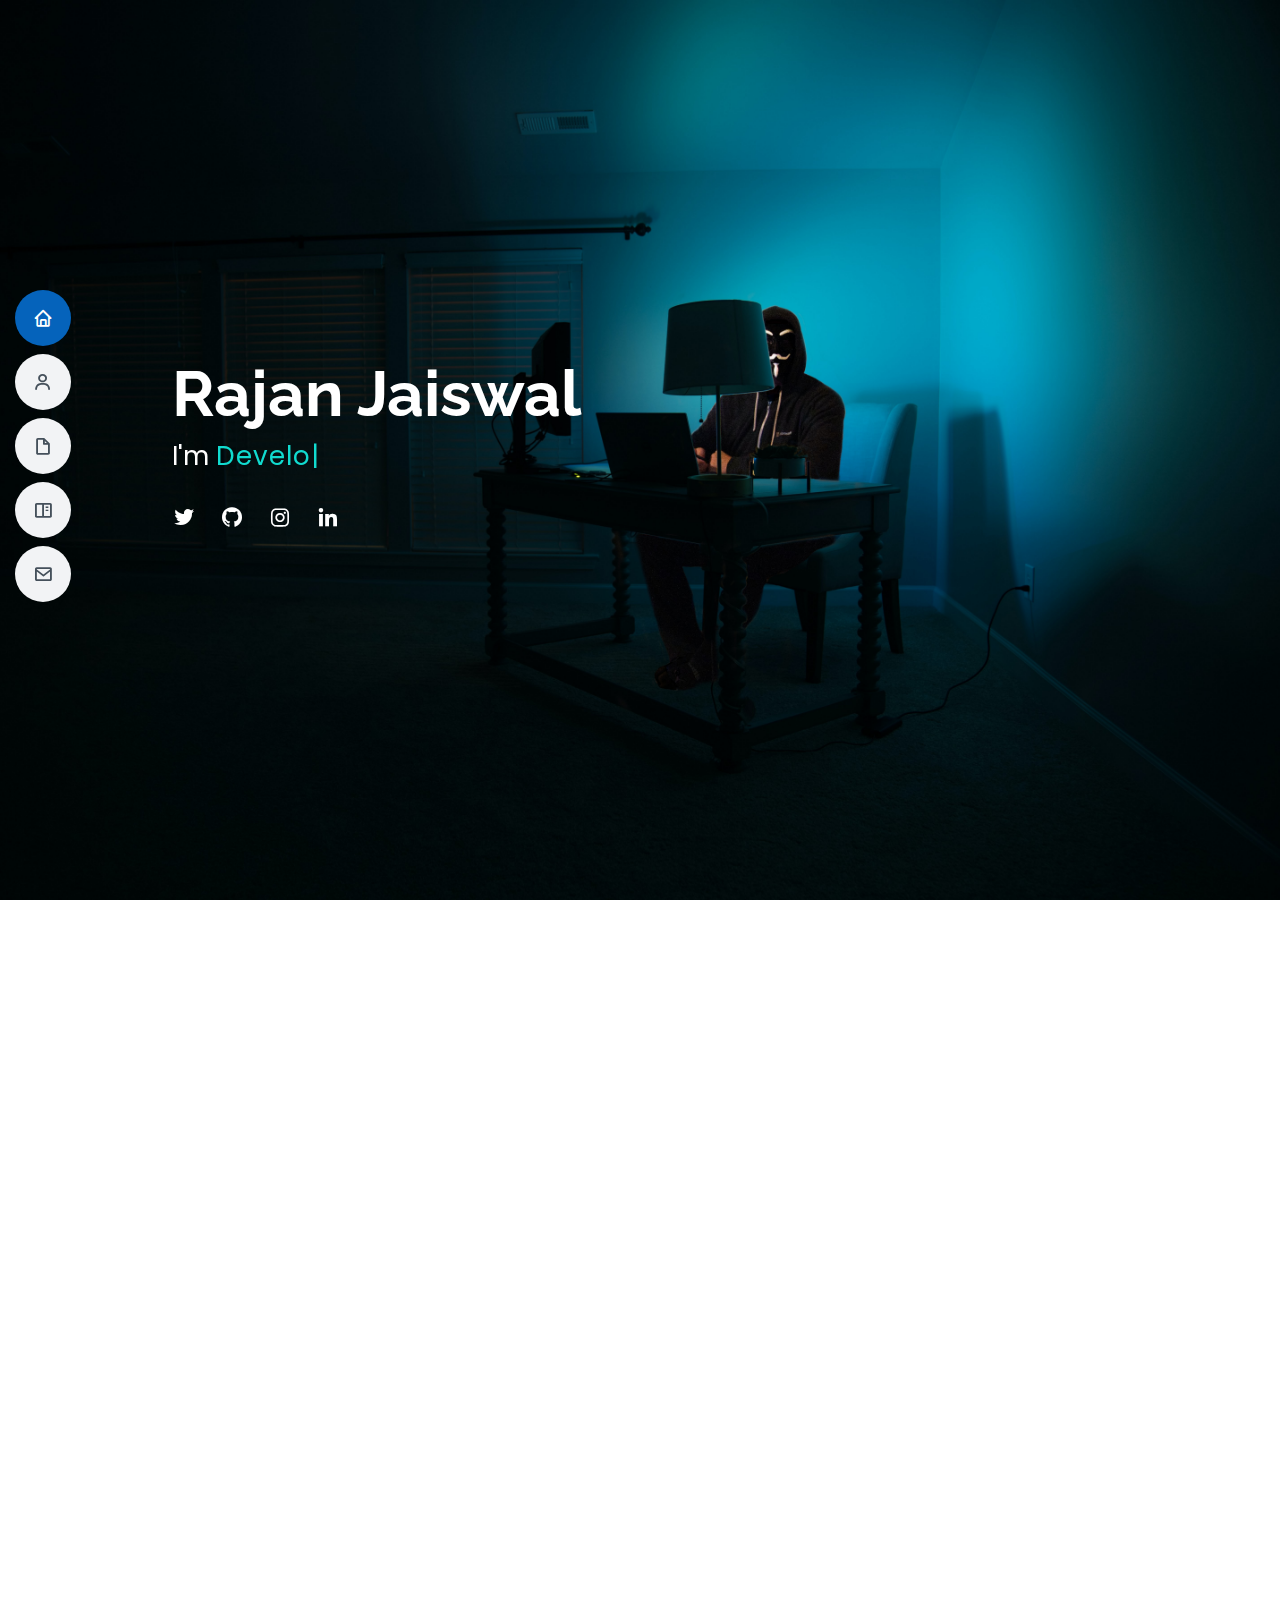
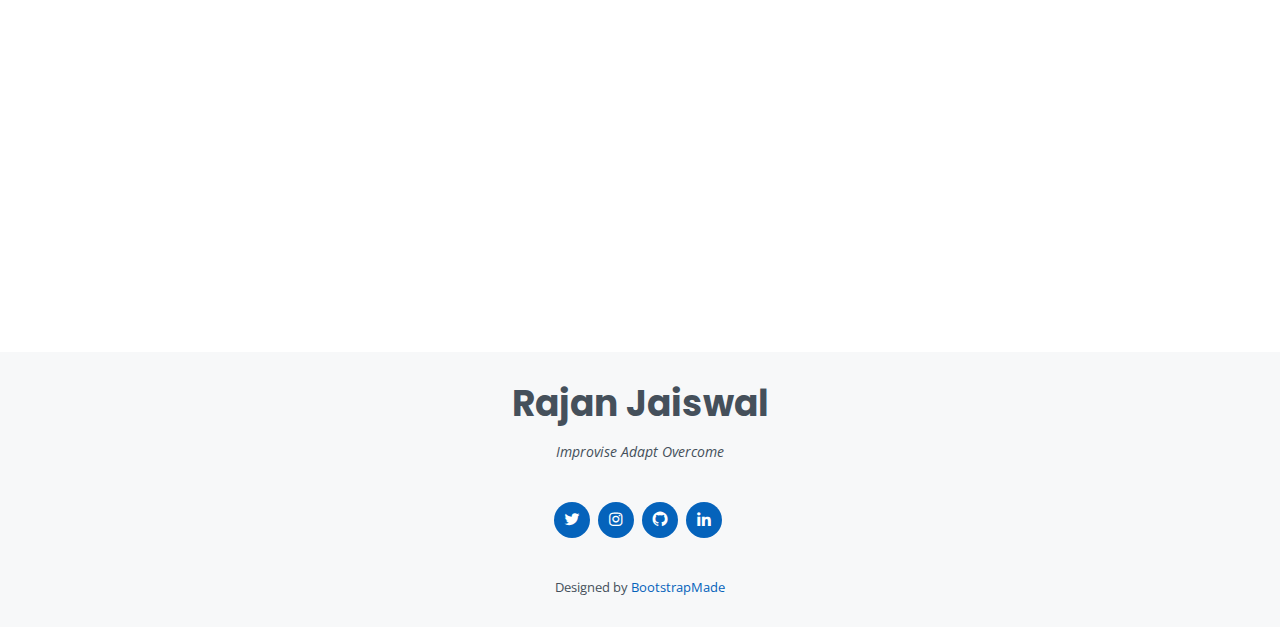
==== commit 9d026dd9: "information and links updated" ====
--- a/index.html
+++ b/index.html
@@ -29,12 +29,6 @@
   <!-- Template Main CSS File -->
   <link href="assets/css/style.css" rel="stylesheet">
 
-  <!-- =======================================================
-  * Template Name: MyResume - v4.0.0
-  * Template URL: https://bootstrapmade.com/free-html-bootstrap-template-my-resume/
-  * Author: BootstrapMade.com
-  * License: https://bootstrapmade.com/license/
-  ======================================================== -->
 </head>
 
 <body>
@@ -63,12 +57,12 @@
   <section id="hero" class="d-flex flex-column justify-content-center">
     <div class="container" data-aos="zoom-in" data-aos-delay="100">
       <h1>Rajan Jaiswal</h1>
-      <p>I'm <span class="typed" data-typed-items="Developer, Freelancer, Content Creator, UI/UX Designer"></span></p>
+      <p>I'm <span class="typed"
+          data-typed-items="Developer, Freelancer, UI/UX Designer, Open Source Enthusiast"></span></p>
       <div class="social-links">
         <a href="https://twitter.com/rjsince2000" class="twitter"><i class="bx bxl-twitter"></i></a>
-        <a href="#" class="github"><i class="bx bxl-github"></i></a>
+        <a href="https://github.com/rj-since-2000" class="github"><i class="bx bxl-github"></i></a>
         <a href="https://www.instagram.com/likeadiamondintheskyi" class="instagram"><i class="bx bxl-instagram"></i></a>
-        <a href="#" class="google-plus"><i class="bx bxl-skype"></i></a>
         <a href="https://www.linkedin.com/in/rajan-jaiswal-22a04113b/" class="linkedin"><i
             class="bx bxl-linkedin"></i></a>
       </div>
@@ -76,7 +70,6 @@
   </section><!-- End Hero -->
 
   <main id="main">
-
     <!-- ======= About Section ======= -->
     <section id="about" class="about">
       <div class="container" data-aos="fade-up">
@@ -91,34 +84,33 @@
 
         <div class="row">
           <div class="col-lg-4">
-            <img src="assets/img/profile.png" class="img-fluid" alt="">
+            <img src="assets/img/profile2.jpg" class="img-fluid" alt="" style="border-radius: 50%">
           </div>
           <div class="col-lg-8 pt-4 pt-lg-0 content">
-            <h3>Application Developer &amp; Content Creator</h3>
-            <p class="font-italic">
+            <h3>Developer &amp; Designer</h3>
+            <p class="font-italic py-4">
               "Programming isn't about what you know; it's about what you can figure out.” - Chris Pine
             </p>
             <div class="row">
               <div class="col-lg-6">
                 <ul>
-                  <li><i class="bi bi-chevron-right"></i> <strong>Birthday:</strong> <span>21 Nov 2000</span></li>
-                  <li><i class="bi bi-chevron-right"></i> <strong>Website:</strong> <span>www.example.com</span></li>
-                  <li><i class="bi bi-chevron-right"></i> <strong>Phone:</strong> <span>+91 9565343771</span></li>
-                  <li><i class="bi bi-chevron-right"></i> <strong>City:</strong> <span>Karnataka, India</span></li>
+                  <li><i class="bi bi-chevron-right"></i> <strong>Birthday:</strong> <span>21 Nov 1999</span></li>
+                  <li><i class="bi bi-chevron-right"></i> <strong>City:</strong> <span>Prayagraj, India</span></li>
+                  <li><i class="bi bi-chevron-right"></i> <strong>Degree:</strong> <span>BTech in Electrical and
+                      Electronics Engineering (pursuing)</span></li>
                 </ul>
               </div>
               <div class="col-lg-6">
                 <ul>
-                  <li><i class="bi bi-chevron-right"></i> <strong>Age:</strong> <span>20</span></li>
-                  <li><i class="bi bi-chevron-right"></i> <strong>Degree:</strong> <span>Bachelor of Technology
-                      (pursuing)</span></li>
-                  <li><i class="bi bi-chevron-right"></i> <strong>PhEmailone:</strong>
-                    <span>rajanjaiswal.191ee235@nitk.edu.in</span></li>
+                  <li><i class="bi bi-chevron-right"></i> <strong>Age:</strong> <span>21</span></li>
+                  <li><i class="bi bi-chevron-right"></i> <strong>Institute</strong>
+                    <span>National Institute of Technology Surathkal, Karnataka</span>
+                  </li>
                   <li><i class="bi bi-chevron-right"></i> <strong>Freelance:</strong> <span>Available</span></li>
                 </ul>
               </div>
             </div>
-            <p>
+            <p class="pt-4" style="color:#0563bb">
               Self-taught and enthusiastic Developer eager to contribute to team success through hard work, attention to
               detail and excellent organisational skills. Clear understanding of architecture and codebase and training
               in development. Motivated to learn, grow and excel in Software Development.
@@ -418,6 +410,11 @@
                   requirements and understanding of industry technical standards.</li>
               </ul>
             </div>
+            <div class="resume-item">
+              <h4>Open Source Developer</h4>
+              <h5>2020 - Present</h5>
+              <p><em>Remote</em></p>
+            </div>
           </div>
         </div>
 
@@ -447,7 +444,7 @@
 
         <div class="row portfolio-container" data-aos="fade-up" data-aos-delay="200">
 
-          <div class="col-lg-4 col-md-6 portfolio-item filter-app">
+          <div class="col-lg-3 col-md-4 portfolio-item filter-app">
             <div class="portfolio-wrap">
               <img
                 src="https://user-images.githubusercontent.com/68644104/88431178-71f9fe00-ce17-11ea-9006-92c8765a3aa4.jpg"
@@ -464,7 +461,7 @@
             </div>
           </div>
 
-          <div class="col-lg-4 col-md-6 portfolio-item filter-web">
+          <div class="col-lg-3 col-md-4 portfolio-item filter-web">
             <div class="portfolio-wrap">
               <img
                 src="https://user-images.githubusercontent.com/68644104/95351554-f7516280-08de-11eb-82cf-1d3e7adc7b8e.png"
@@ -482,7 +479,7 @@
             </div>
           </div>
 
-          <div class="col-lg-4 col-md-6 portfolio-item filter-app">
+          <div class="col-lg-3 col-md-4 portfolio-item filter-app">
             <div class="portfolio-wrap">
               <img
                 src="https://user-images.githubusercontent.com/68644104/104074759-e9d9aa80-5236-11eb-9ae5-44e023d4b777.jpg"
@@ -499,7 +496,7 @@
             </div>
           </div>
 
-          <div class="col-lg-4 col-md-6 portfolio-item filter-blockchain">
+          <div class="col-lg-3 col-md-4 portfolio-item filter-blockchain">
             <div class="portfolio-wrap">
               <img
                 src="https://camo.githubusercontent.com/87465d7769ea3b81619e1dda4f8ef6c238b22c35970f14118d4bdf67d4c461ac/[base64]"
@@ -516,7 +513,7 @@
             </div>
           </div>
 
-          <div class="col-lg-4 col-md-6 portfolio-item filter-app">
+          <div class="col-lg-3 col-md-4 portfolio-item filter-app">
             <div class="portfolio-wrap">
               <img
                 src="https://user-images.githubusercontent.com/68644104/88424578-656fa880-ce0b-11ea-96b8-c8debeba3ab1.jpg"
@@ -533,7 +530,7 @@
             </div>
           </div>
 
-          <div class="col-lg-4 col-md-6 portfolio-item filter-app">
+          <div class="col-lg-3 col-md-4 portfolio-item filter-app">
             <div class="portfolio-wrap">
               <img
                 src="https://user-images.githubusercontent.com/68644104/88480610-7d167080-cf74-11ea-9112-f8d5fe382cd6.jpg"
@@ -550,23 +547,6 @@
             </div>
           </div>
 
-          <div class="col-lg-4 col-md-6 portfolio-item filter-app">
-            <div class="portfolio-wrap">
-              <img
-                src="https://user-images.githubusercontent.com/68644104/107719495-5ba58800-6cfe-11eb-97c4-f520acfe81c7.png"
-                class="img-fluid" alt="">
-              <div class="portfolio-info">
-                <h4>Places-App</h4>
-                <p>A flutter application for saving location snapshots using geolocation APIs</p>
-                <div class="portfolio-links">
-
-                  <a href="https://github.com/rj-since-2000/Places-App" class="portfolio-details-lightbox"
-                    data-glightbox="type: external" title="Portfolio Details"><i class="bx bx-link"></i></a>
-                </div>
-              </div>
-            </div>
-          </div>
-
         </div>
 
       </div>
@@ -609,7 +589,7 @@
               <img
                 src="https://circuitverse.org/assets/CircuitVerse-594a52dae58e972c345306a3177e96ebb62ff935302b6364a83ebd8a017ab16d.svg"
                 alt="Girl in a jacket" width="150" height="100">
-              <h4><a href="https://webclub.nitk.ac.in/">CircuitVerse</a></h4>
+              <h4><a href="https://github.com/CircuitVerse/mobile-app">CircuitVerse</a></h4>
               <p>Open Source mobile app developer and contributor</p>
             </div>
           </div>
@@ -854,14 +834,12 @@
       <h3>Rajan Jaiswal</h3>
       <p>Improvise Adapt Overcome</p>
       <div class="social-links">
-        <a href="#" class="twitter"><i class="bx bxl-twitter"></i></a>
-        <a href="#" class="facebook"><i class="bx bxl-facebook"></i></a>
-        <a href="#" class="instagram"><i class="bx bxl-instagram"></i></a>
-        <a href="#" class="google-plus"><i class="bx bxl-skype"></i></a>
-        <a href="#" class="linkedin"><i class="bx bxl-linkedin"></i></a>
-      </div>
-      <div class="copyright">
-        &copy; Copyright <strong><span>MyResume</span></strong>. All Rights Reserved
+        <a href="https://twitter.com/rjsince2000" class="twitter"><i class="bx bxl-twitter"></i></a>
+        <!-- <a href="#" class="facebook"><i class="bx bxl-facebook"></i></a> -->
+        <a href="https://instagram.com/likeadiamondintheskyi" class="instagram"><i class="bx bxl-instagram"></i></a>
+        <a href="https://github.com/rj-since-2000" class="github"><i class="bx bxl-github"></i></a>
+        <a href="https://www.linkedin.com/in/rajan-jaiswal-22a04113b/" class="linkedin"><i
+            class="bx bxl-linkedin"></i></a>
       </div>
       <div class="credits">
         <!-- All the links in the footer should remain intact. -->
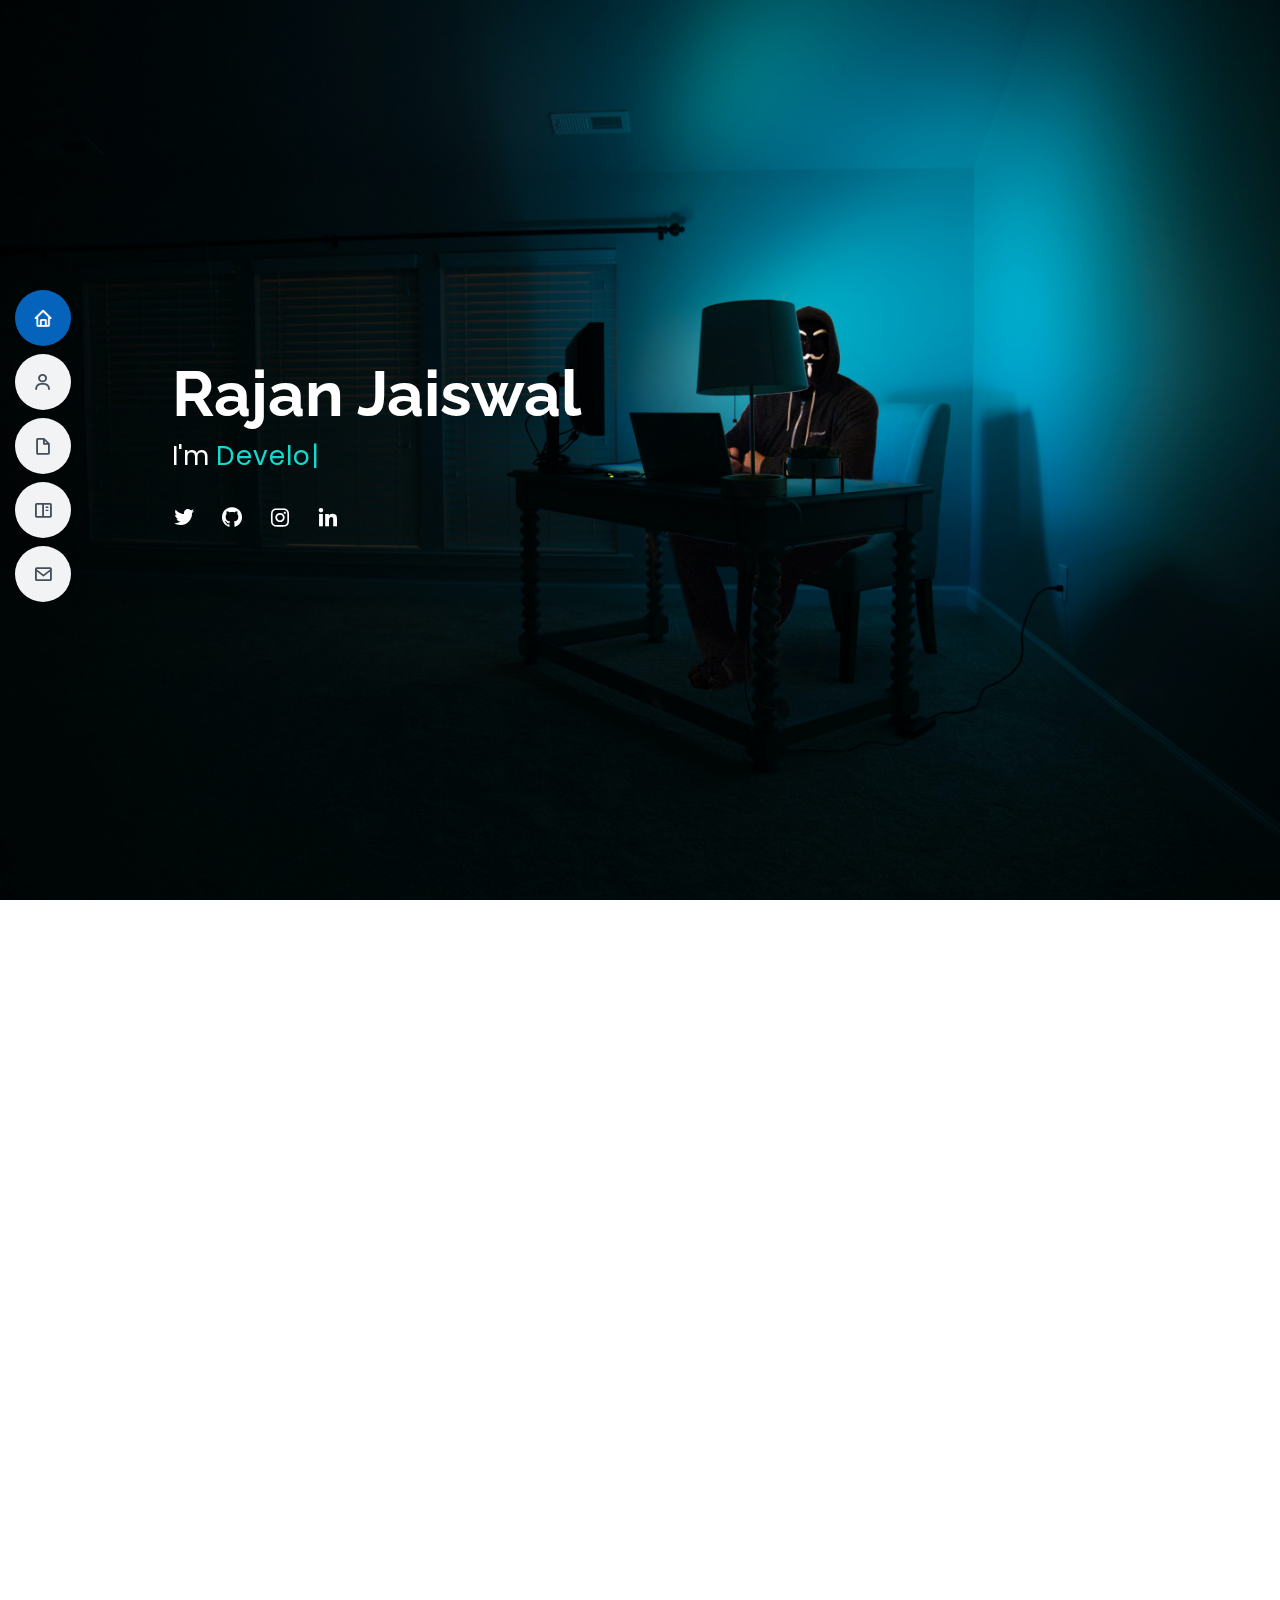
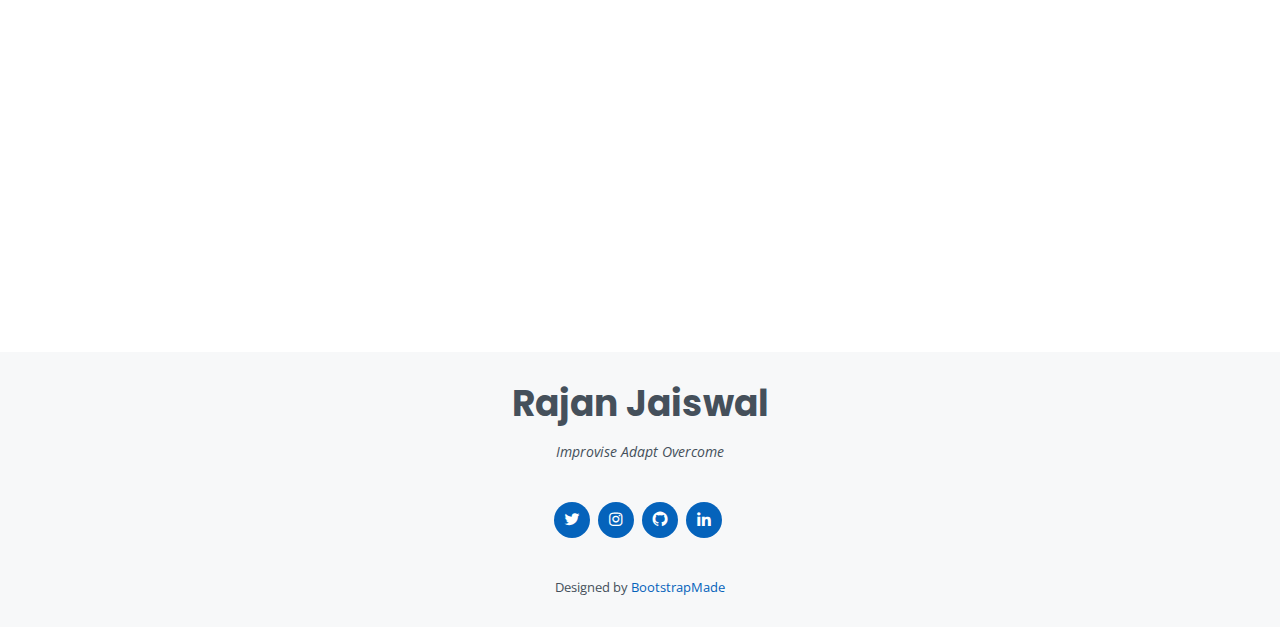
==== commit 93e9f9d8: "centered the background img in mobile view" ====
--- a/index.html
+++ b/index.html
@@ -579,7 +579,7 @@
               <img src="https://www.aricampus.co/img/arilogo.4fa1a7aa.svg" alt="Girl in a jacket" width="100"
                 height="100">
               <h4><a href="https://www.linkedin.com/company/aricampus/">Ari Campus</a></h4>
-              <p>Ecomm Mobile App Developer and Designer</p>
+              <p>Mobile App Developer and Designer</p>
             </div>
           </div>
 
--- a/assets/css/style.css
+++ b/assets/css/style.css
@@ -1,13 +1,3 @@
-/**
-* Template Name: MyResume - v4.0.0
-* Template URL: https://bootstrapmade.com/free-html-bootstrap-template-my-resume/
-* Author: BootstrapMade.com
-* License: https://bootstrapmade.com/license/
-*/
-
-/*--------------------------------------------------------------
-# General
---------------------------------------------------------------*/
 body {
   font-family: "Open Sans", sans-serif;
   color: #272829;
@@ -262,7 +252,7 @@
 #hero {
   width: 100%;
   height: 100vh;
-  background: url("../img/hero-bg.jpg") top right no-repeat;
+  background: url("../img/hero-bg.jpg") top center no-repeat;
   background-size: cover;
   position: relative;
 }
